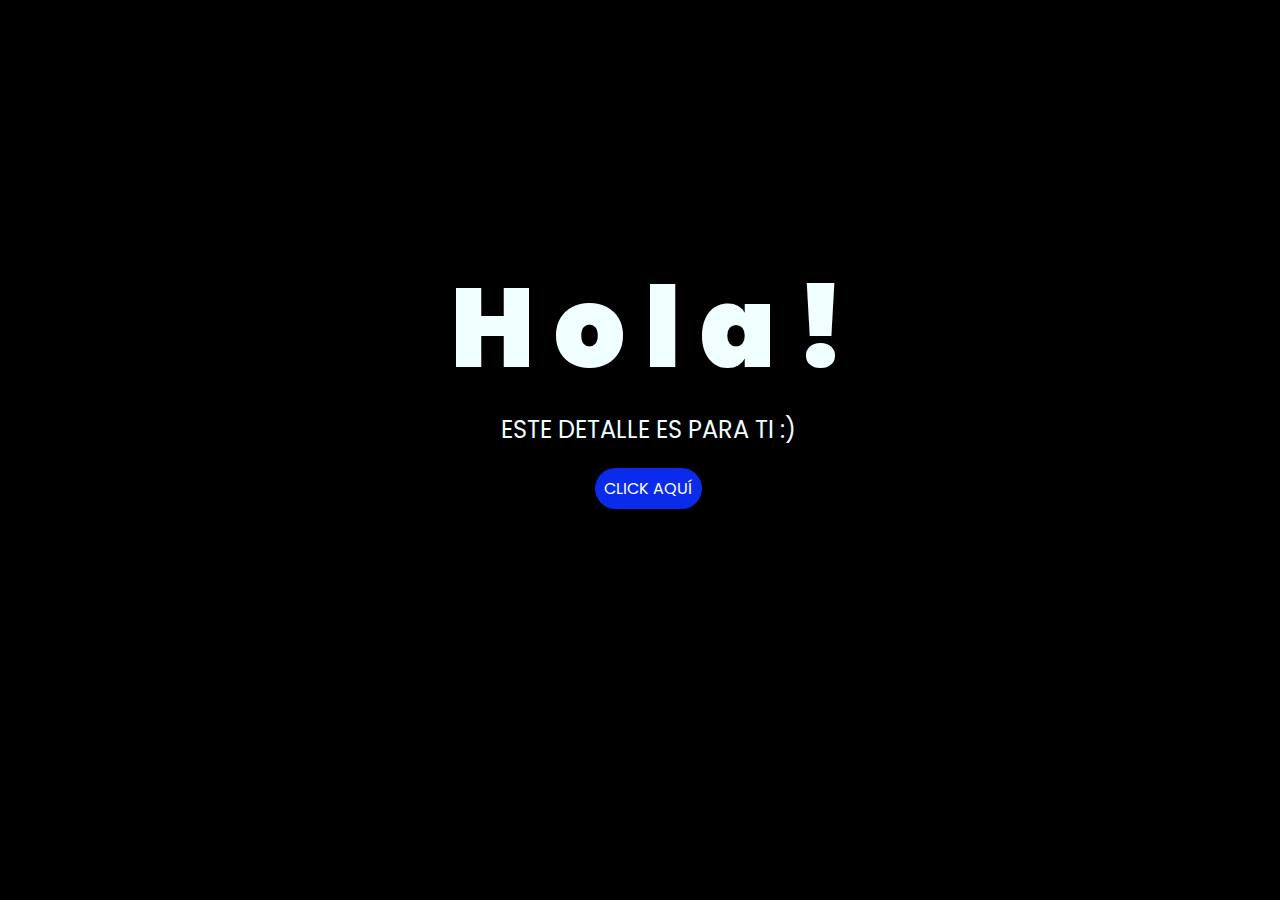
==== index.html @ 77628ce8 "Add files via upload" ====
<!DOCTYPE html>
<html lang="es">

<head>
    <meta charset="UTF-8">
    <meta http-equiv="X-UA-Compatible" content="IE=edge">
    <meta name="viewport" content="width=device-width, initial-scale=1.0">
    <link rel="stylesheet" href="css/style.css">
    <link rel="icon" href="img/flowers.png" type="image/x-icon">
    <title>Flowers</title>
</head>

<body>
    <div class="greetings">
        <span>H</span>
        <span>o</span>
        <span>l</span>
        <span>a</span>
        <span>!</span>
    </div>
    <div class="description">
        <span>ESTE DETALLE ES PARA TI :)</span>
    </div>
    <div class="button">
        <button class="botones">
            <a href="flower.html" style="color: #fff;">CLICK AQUÍ</a>
        </button>
    </div>

</body>

</html>
---- css/style.css ----
@import url('https://fonts.googleapis.com/css2?family=Poppins:ital,wght@0,500;1,900&display=swap');
*{
    font-family: 'Poppins',cursive;
}
body{
    color: azure;
    width: 100%;
    height: 82vh;
    display: flex;
    flex-direction: column;
    align-items: center;
    justify-content: center;
    background-color: black;
    /* padding-top: -30; */
}

.botones{
    padding: 9px;
    border-radius: 80px;
    background-color: transparent;
    border: none;
}

.botones a{
    background-color: #0a2be9;
    padding: 9px;
    border-radius: 80px;
    -webkit-border-radius: 80px;
    -moz-border-radius: 80px;
    -ms-border-radius: 80px;
    -o-border-radius: 80px;

}

.botones a:focus{
    background-color: rgb(50, 194, 194);
}

.greetings{
    font-size: 7rem;
    font-weight: 900;
}
.greetings > span{
    animation: glow 2.5s ease-in-out infinite;
}
@keyframes glow{
    0%, 100%{
        color: #fff;
        text-shadow: 0 0 12px #39c6d6, 0 0 50px #39c6d6, 0 0 100px #39c6d6;
    }
    10%, 90%{
        color: #111;
        text-shadow: none;
    }
}
.greetings > span:nth-child(2){
    animation-delay: .2s ;
}
.greetings > span:nth-child(3){
    animation-delay: .4s ;
}
.greetings > span:nth-child(4){
    animation-delay: .6s;
}
.greetings > span:nth-child(5){
    animation-delay: .8s;
}
.greetings > span:nth-child(6){
    animation-delay: 1s;
}

.description{
    font-size: 1.5rem;
    margin-bottom: 20px;
}

.button a{
    text-decoration: none;
    font-size: 1rem;
    color: #111;
}

@media screen and (max-width:574px){
    .greetings{
        display: block;
        font-size: 4rem;
        font-weight: 800;
        text-align: center;
    }
    .description{
        font-size: 2rem;
    }
    
    .button a{
        font-size: 1rem;
    }
}
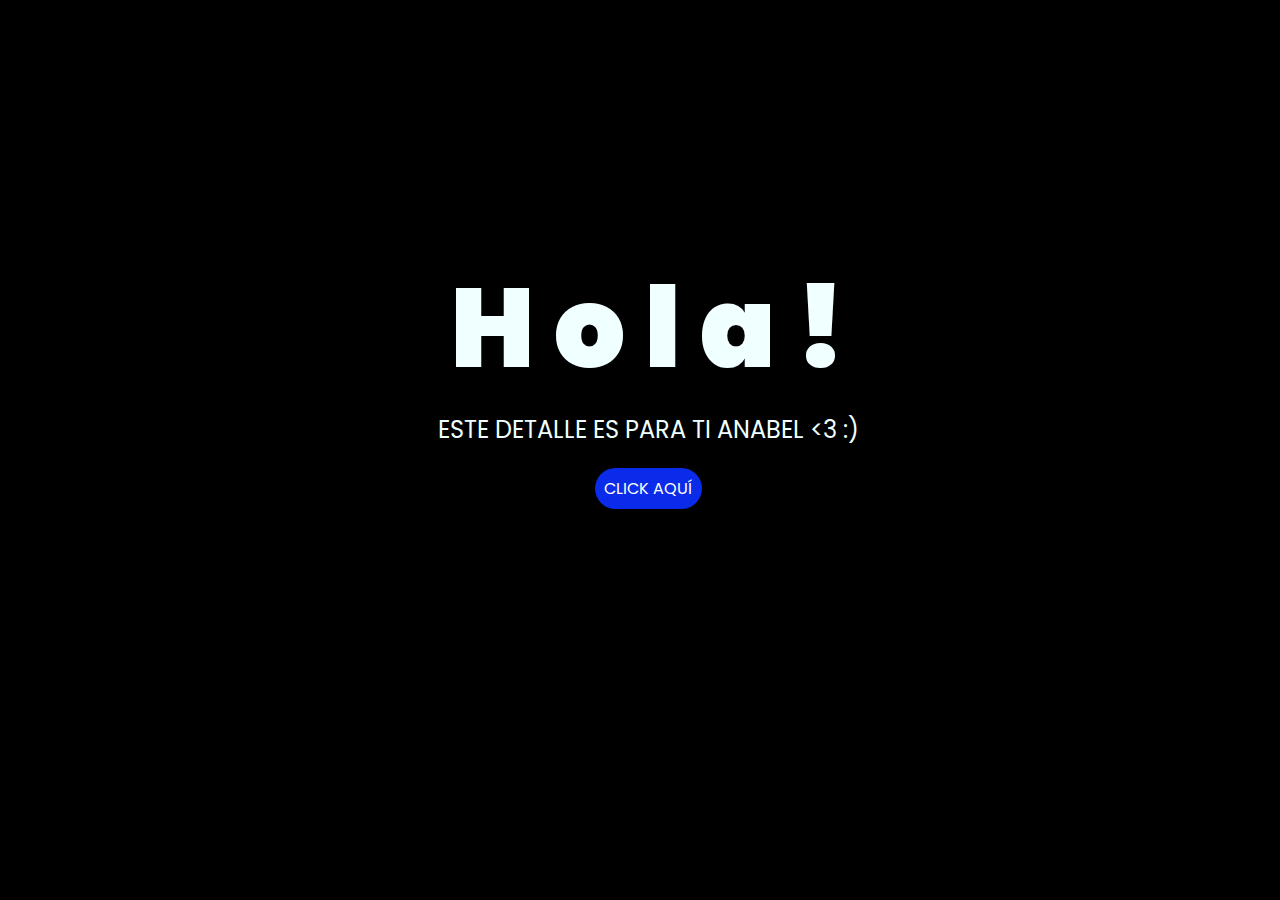
==== commit 65bd4730: "Update index.html" ====
--- a/index.html
+++ b/index.html
@@ -19,7 +19,7 @@
         <span>!</span>
     </div>
     <div class="description">
-        <span>ESTE DETALLE ES PARA TI :)</span>
+        <span>ESTE DETALLE ES PARA TI ANABEL <3  :)</span>
     </div>
     <div class="button">
         <button class="botones">
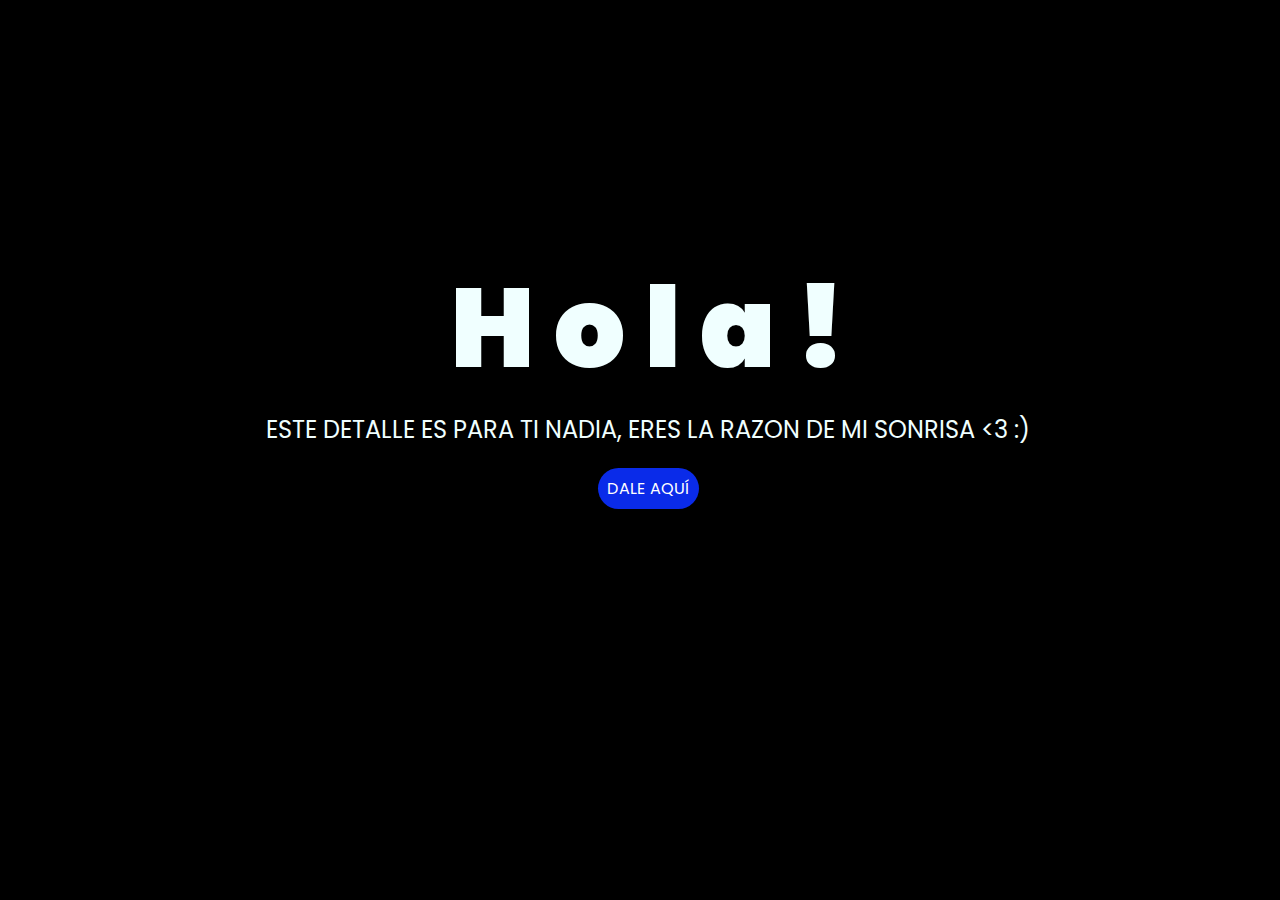
==== commit f915e67a: "Add files via upload" ====
--- a/index.html
+++ b/index.html
@@ -1,32 +1,32 @@
-<!DOCTYPE html>
-<html lang="es">
-
-<head>
-    <meta charset="UTF-8">
-    <meta http-equiv="X-UA-Compatible" content="IE=edge">
-    <meta name="viewport" content="width=device-width, initial-scale=1.0">
-    <link rel="stylesheet" href="css/style.css">
-    <link rel="icon" href="img/flowers.png" type="image/x-icon">
-    <title>Flowers</title>
-</head>
-
-<body>
-    <div class="greetings">
-        <span>H</span>
-        <span>o</span>
-        <span>l</span>
-        <span>a</span>
-        <span>!</span>
-    </div>
-    <div class="description">
-        <span>ESTE DETALLE ES PARA TI ANABEL <3  :)</span>
-    </div>
-    <div class="button">
-        <button class="botones">
-            <a href="flower.html" style="color: #fff;">CLICK AQUÍ</a>
-        </button>
-    </div>
-
-</body>
-
-</html>
+<!DOCTYPE html>
+<html lang="es">
+
+<head>
+    <meta charset="UTF-8">
+    <meta http-equiv="X-UA-Compatible" content="IE=edge">
+    <meta name="viewport" content="width=device-width, initial-scale=1.0">
+    <link rel="stylesheet" href="css/style.css">
+    <link rel="icon" href="img/flowers.png" type="image/x-icon">
+    <title>Flowers</title>
+</head>
+
+<body>
+    <div class="greetings">
+        <span>H</span>
+        <span>o</span>
+        <span>l</span>
+        <span>a</span>
+        <span>!</span>
+    </div>
+    <div class="description">
+        <span>ESTE DETALLE ES PARA TI NADIA, ERES LA RAZON DE MI SONRISA  <3  :)</span>
+    </div>
+    <div class="button">
+        <button class="botones">
+            <a href="flower.html" style="color: #fff;">DALE AQUÍ </a>
+        </button>
+    </div>
+
+</body>
+
+</html>
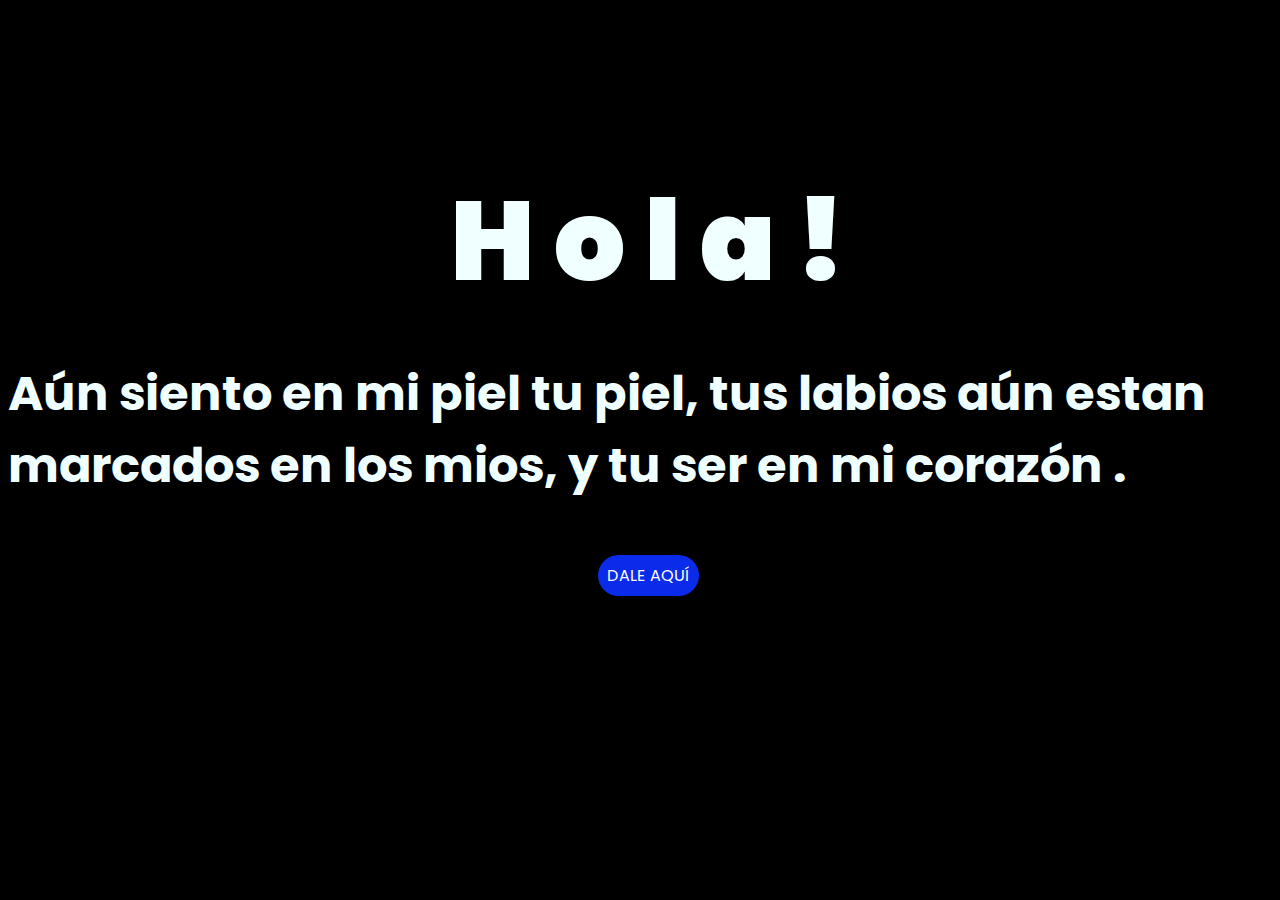
==== commit 8237ad3a: "Update index.html" ====
--- a/index.html
+++ b/index.html
@@ -19,7 +19,7 @@
         <span>!</span>
     </div>
     <div class="description">
-        <span>ESTE DETALLE ES PARA TI NADIA, ERES LA RAZON DE MI SONRISA  <3  :)</span>
+           <h1  class="titulo"> Aún siento en mi piel tu piel, tus labios aún estan marcados en los mios, y tu ser en mi corazón .</h1>
     </div>
     <div class="button">
         <button class="botones">
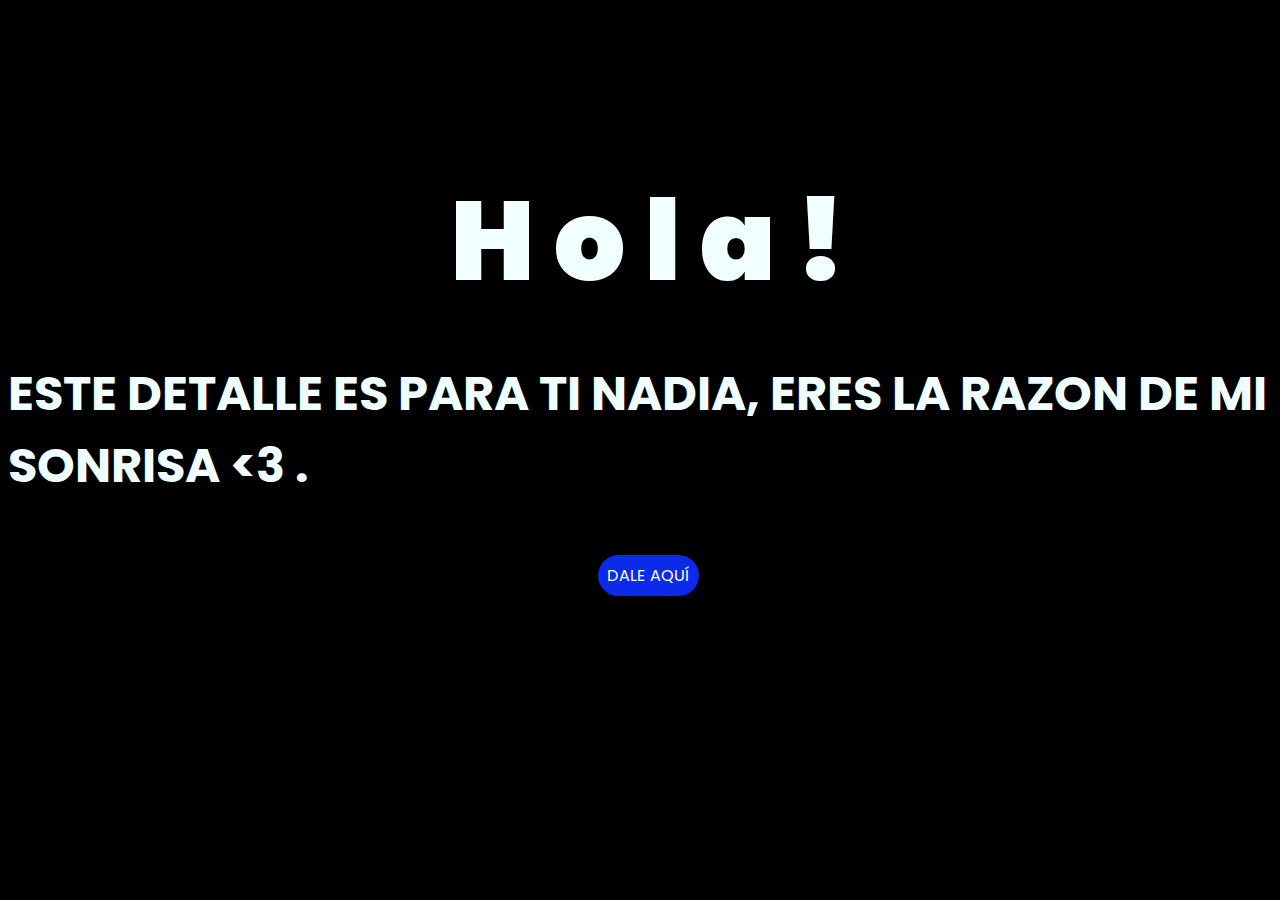
==== commit 89ce4e8c: "Update index.html" ====
--- a/index.html
+++ b/index.html
@@ -19,7 +19,7 @@
         <span>!</span>
     </div>
     <div class="description">
-           <h1  class="titulo"> Aún siento en mi piel tu piel, tus labios aún estan marcados en los mios, y tu ser en mi corazón .</h1>
+           <h1  class="titulo"> ESTE DETALLE ES PARA TI NADIA, ERES LA RAZON DE MI SONRISA  <3  .</h1>
     </div>
     <div class="button">
         <button class="botones">
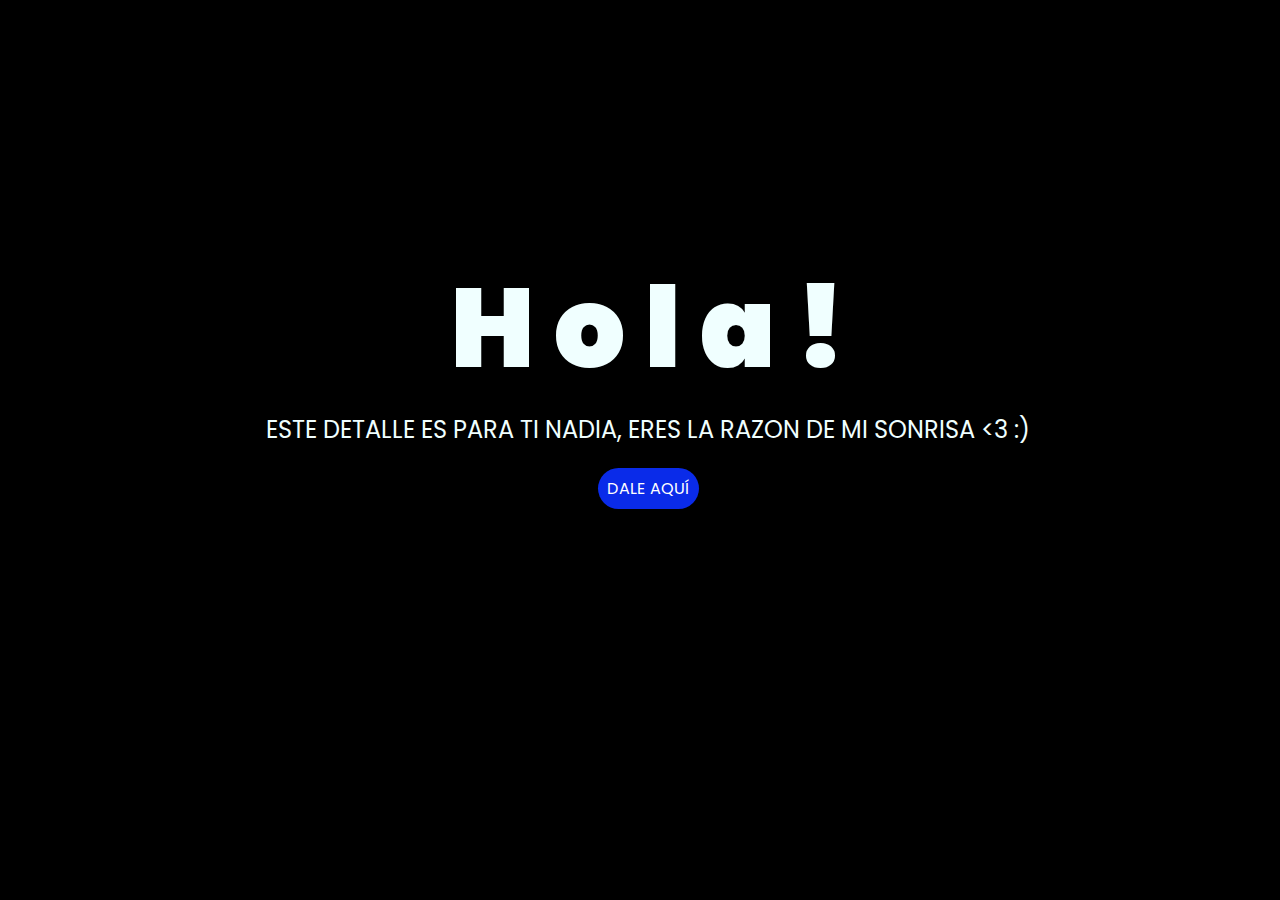
==== commit 4b9d363f: "4" ====
--- a/index.html
+++ b/index.html
@@ -1,32 +1,32 @@
-<!DOCTYPE html>
-<html lang="es">
-
-<head>
-    <meta charset="UTF-8">
-    <meta http-equiv="X-UA-Compatible" content="IE=edge">
-    <meta name="viewport" content="width=device-width, initial-scale=1.0">
-    <link rel="stylesheet" href="css/style.css">
-    <link rel="icon" href="img/flowers.png" type="image/x-icon">
-    <title>Flowers</title>
-</head>
-
-<body>
-    <div class="greetings">
-        <span>H</span>
-        <span>o</span>
-        <span>l</span>
-        <span>a</span>
-        <span>!</span>
-    </div>
-    <div class="description">
-           <h1  class="titulo"> ESTE DETALLE ES PARA TI NADIA, ERES LA RAZON DE MI SONRISA  <3  .</h1>
-    </div>
-    <div class="button">
-        <button class="botones">
-            <a href="flower.html" style="color: #fff;">DALE AQUÍ </a>
-        </button>
-    </div>
-
-</body>
-
-</html>
+<!DOCTYPE html>
+<html lang="es">
+
+<head>
+    <meta charset="UTF-8">
+    <meta http-equiv="X-UA-Compatible" content="IE=edge">
+    <meta name="viewport" content="width=device-width, initial-scale=1.0">
+    <link rel="stylesheet" href="css/style.css">
+    <link rel="icon" href="img/flowers.png" type="image/x-icon">
+    <title>Flowers</title>
+</head>
+
+<body>
+    <div class="greetings">
+        <span>H</span>
+        <span>o</span>
+        <span>l</span>
+        <span>a</span>
+        <span>!</span>
+    </div>
+    <div class="description">
+        <span>ESTE DETALLE ES PARA TI NADIA, ERES LA RAZON DE MI SONRISA  <3  :)</span>
+    </div>
+    <div class="button">
+        <button class="botones">
+            <a href="flower.html" style="color: #fff;">DALE AQUÍ </a>
+        </button>
+    </div>
+
+</body>
+
+</html>
